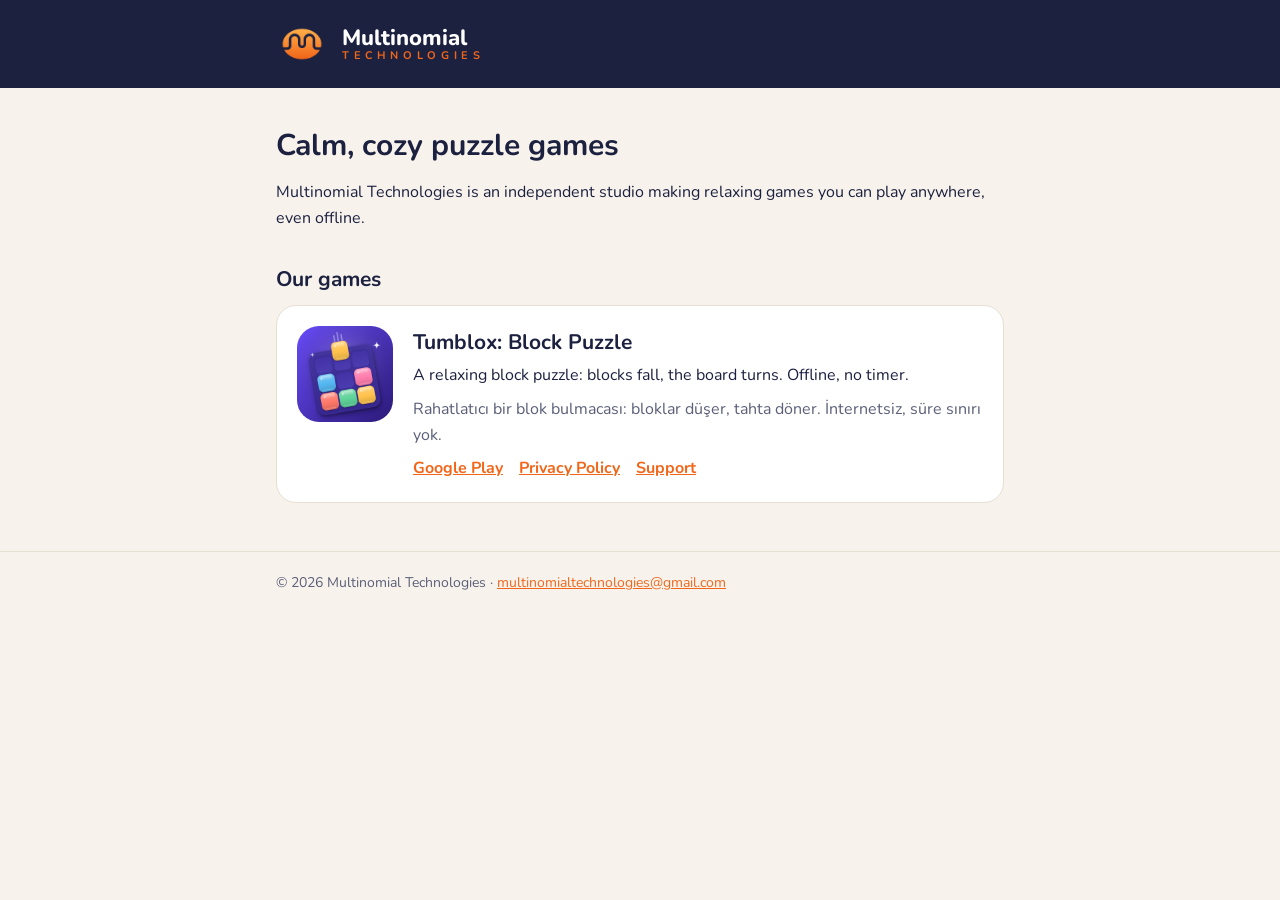
==== index.html @ 3e6dc328 "Add files via upload" ====
<!doctype html>
<html lang="en">
<head>
<meta charset="utf-8">
<meta name="viewport" content="width=device-width, initial-scale=1">
<title>Multinomial Technologies</title>
<meta name="description" content="Multinomial Technologies – independent game studio. Makers of Tumblox: Block Puzzle.">
<link rel="icon" href="images/studio-mark.png">
<link rel="preconnect" href="https://fonts.googleapis.com">
<link rel="preconnect" href="https://fonts.gstatic.com" crossorigin>
<link href="https://fonts.googleapis.com/css2?family=Nunito:wght@400;700;800&display=swap" rel="stylesheet">
<link rel="stylesheet" href="style.css">
</head>
<body>
<header class="top"><div class="wrap">
  <a class="brand" href="./"><img src="images/studio-mark.png" alt=""><span class="name">Multinomial<span class="tech">TECHNOLOGIES</span></span></a>
</div></header>

<main class="wrap">
  <h1>Calm, cozy puzzle games</h1>
  <p>Multinomial Technologies is an independent studio making relaxing games you can play anywhere, even offline.</p>

  <h2>Our games</h2>
  <section class="game">
    <img src="images/tumblox-icon.png" alt="Tumblox app icon">
    <div>
      <h2>Tumblox: Block Puzzle</h2>
      <p>A relaxing block puzzle: blocks fall, the board turns. Offline, no timer.</p>
      <p class="tr">Rahatlatıcı bir blok bulmacası: bloklar düşer, tahta döner. İnternetsiz, süre sınırı yok.</p>
      <div class="links">
        <a href="https://play.google.com/store/apps/details?id=com.tumblox.game">Google Play</a>
        <a href="tumblox/privacy.html">Privacy Policy</a>
        <a href="tumblox/support.html">Support</a>
      </div>
    </div>
  </section>
</main>

<footer><div class="wrap">
  © 2026 Multinomial Technologies · <a href="mailto:multinomialtechnologies@gmail.com">multinomialtechnologies@gmail.com</a>
</div></footer>
</body>
</html>
---- style.css ----
/* Multinomial Technologies – ortak site stili (GitHub Pages). */
:root {
  --bg: #f7f3ec;
  --card: #ffffff;
  --ink: #1d2140;
  --muted: #5b5f78;
  --accent: #f2661a;
  --line: #e6dfd3;
}

* { box-sizing: border-box; }

body {
  margin: 0;
  background: var(--bg);
  color: var(--ink);
  font-family: "Nunito", system-ui, -apple-system, "Segoe UI", sans-serif;
  line-height: 1.6;
}

a { color: var(--accent); }

.top {
  background: var(--ink);
  color: #fff;
}

.top .wrap {
  display: flex;
  align-items: center;
  gap: 14px;
  padding-top: 18px;
  padding-bottom: 18px;
}

.top a.brand {
  display: flex;
  align-items: center;
  gap: 14px;
  color: inherit;
  text-decoration: none;
}

.top img {
  width: 52px;
  height: 52px;
  border-radius: 12px;
}

.top .name {
  font-weight: 800;
  font-size: 22px;
  line-height: 1.1;
}

.top .tech {
  display: block;
  color: var(--accent);
  font-weight: 700;
  font-size: 11px;
  letter-spacing: 0.42em;
}

.wrap {
  max-width: 760px;
  margin: 0 auto;
  padding: 0 16px;
}

main.wrap {
  padding-top: 32px;
  padding-bottom: 48px;
}

h1 { font-size: 30px; line-height: 1.2; margin: 8px 0 16px; }
h2 { font-size: 21px; margin: 32px 0 8px; }
h3 { font-size: 17px; margin: 24px 0 4px; }

.game {
  display: flex;
  gap: 20px;
  align-items: flex-start;
  background: var(--card);
  border: 1px solid var(--line);
  border-radius: 20px;
  padding: 20px;
}

.game img {
  width: 96px;
  height: 96px;
  border-radius: 22px;
  flex: none;
}

.game h2 { margin: 0 0 4px; }
.game p { margin: 0 0 8px; }
.game .tr { color: var(--muted); }

.links {
  display: flex;
  flex-wrap: wrap;
  gap: 8px 16px;
  margin-top: 8px;
  font-weight: 700;
}

.back { font-weight: 700; }

hr {
  border: 0;
  border-top: 1px solid var(--line);
  margin: 48px 0;
}

footer {
  border-top: 1px solid var(--line);
  color: var(--muted);
  font-size: 14px;
}

footer .wrap { padding-top: 20px; padding-bottom: 28px; }

@media (max-width: 520px) {
  .game { flex-direction: column; }
  h1 { font-size: 26px; }
}
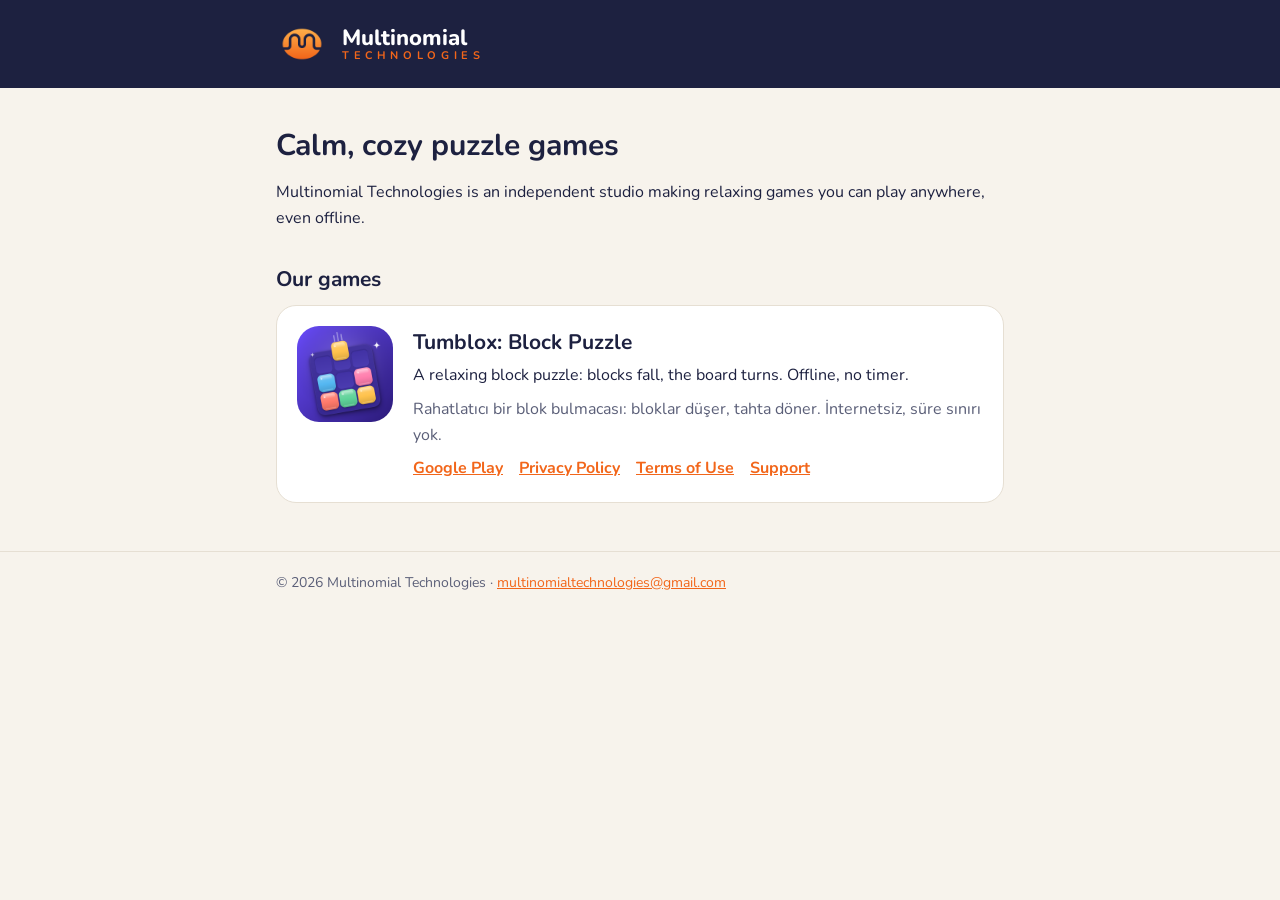
==== commit 6392f673: "Add files via upload" ====
--- a/index.html
+++ b/index.html
@@ -30,6 +30,7 @@
       <div class="links">
         <a href="https://play.google.com/store/apps/details?id=com.tumblox.game">Google Play</a>
         <a href="tumblox/privacy.html">Privacy Policy</a>
+        <a href="tumblox/terms.html">Terms of Use</a>
         <a href="tumblox/support.html">Support</a>
       </div>
     </div>
